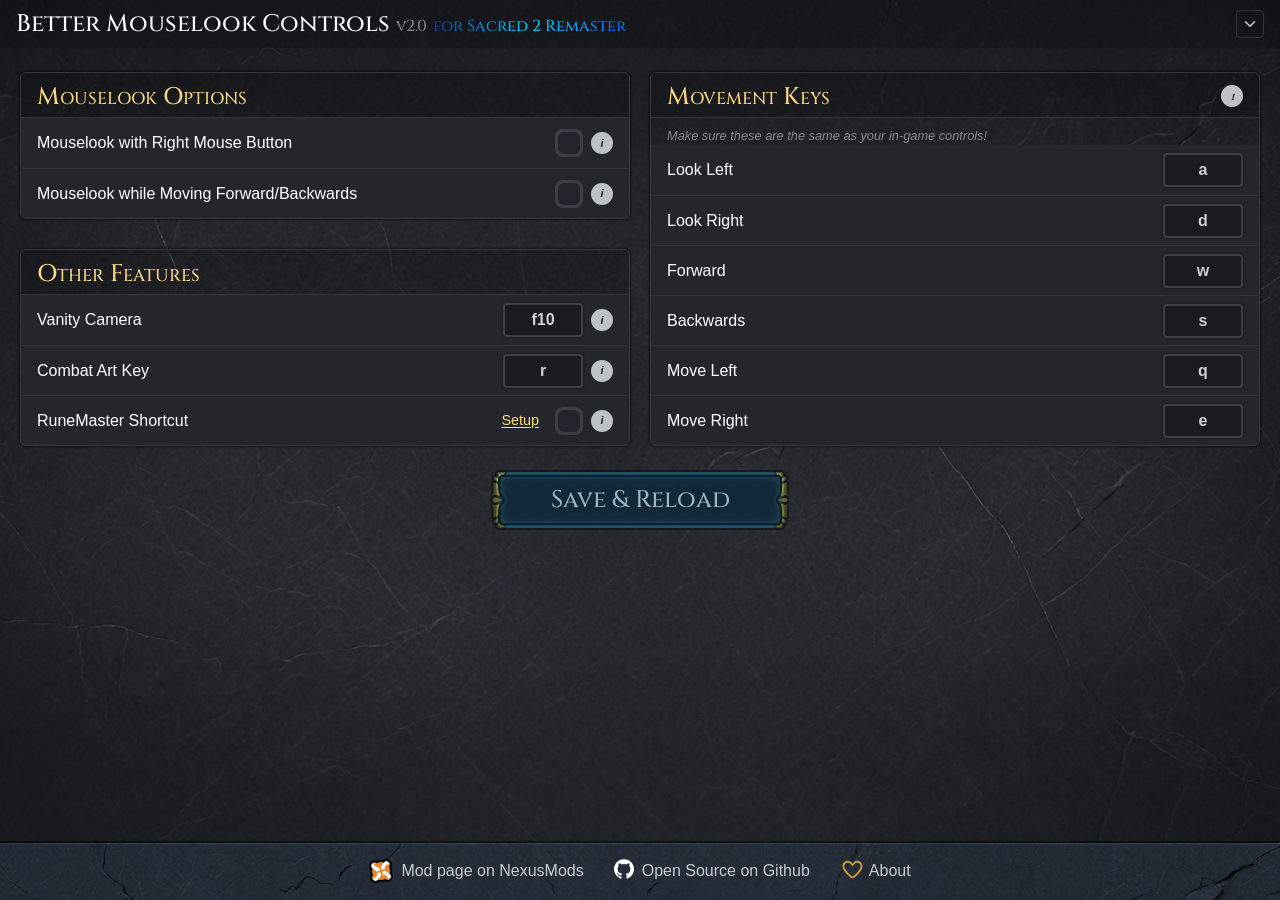
==== gui/index.html @ d61ae5ff "Generalize AboutModal into a reusable ko-Modal component - Rename ko-AboutModal CSS to ko-Modal and " ====
<!DOCTYPE html>
<html lang="en">

<head>
  <meta charset="UTF-8">
  <meta name="viewport" content="width=device-width, initial-scale=1.0">
  <title>Better Mouselook Controls Configurator</title>
  <link rel="stylesheet" href="style.build.css">
  <script src="checkbox.js" defer></script>
  <script src="app.js" defer></script>
</head>

<body>
  <header class="ko-TitleBar">
    <span class="ko-TitleBar-title"><span class="">Better Mouselook Controls</span> <span
        class="text-[16px] text-[#888]">v2.0</span> <span class="text-[16px] ko-TEnergyText">for Sacred 2
        Remaster</span></span>

    <button class="ko-TitleBar-close" onclick="ahk.gui.Hide()" type="button" aria-label="Hide">
      <svg width="18" height="18" viewBox="0 0 24 24" fill="none" stroke="currentColor" stroke-width="2"
        stroke-linecap="round" stroke-linejoin="round" aria-hidden="true">
        <polyline points="6 9 12 15 18 9" />
      </svg>
    </button>
  </header>

  <div class="ko-App">
    <div class="ko-Columns">
      <div class="ko-Column">
        <div class="ko-Panel mb-4">
          <h2 class="ko-Panel-title">Mouselook Options</h2>

          <div class="ko-Row">
            <label class="ko-Row-label" for="mlook-rmb">Mouselook with Right Mouse Button</label>
            <div class="ko-Row-controls">
              <t-energy-checkbox id="mlook-rmb"></t-energy-checkbox>
              <button class="ko-InfoIcon" data-info="mlook-rmb" type="button">i</button>
            </div>
          </div>

          <div class="ko-Row">
            <label class="ko-Row-label" for="mlook-hybrid">Mouselook while Moving Forward/Backwards</label>
            <div class="ko-Row-controls">
              <t-energy-checkbox id="mlook-hybrid"></t-energy-checkbox>
              <button class="ko-InfoIcon" data-info="mlook-hybrid" type="button">i</button>
            </div>
          </div>
        </div>

        <div class="ko-Panel mt-[30px]">
          <h2 class="ko-Panel-title">Other Features</h2>

          <div class="ko-Row">
            <label class="ko-Row-label" for="key-vanity-cam">Vanity Camera</label>
            <div class="ko-Row-controls">
              <input class="ko-KeyInput" type="text" id="key-vanity-cam" value="f10" maxlength="10">
              <button class="ko-InfoIcon" data-info="key-vanity-cam" type="button">i</button>
            </div>
          </div>

          <div class="ko-Row">
            <label class="ko-Row-label" for="key-combat-art">Combat Art Key</label>
            <div class="ko-Row-controls">
              <input class="ko-KeyInput" type="text" id="key-combat-art" value="r" maxlength="10">
              <button class="ko-InfoIcon" data-info="key-combat-art" type="button">i</button>
            </div>
          </div>

          <div class="ko-Row">
            <label class="ko-Row-label" for="rune-master">RuneMaster Shortcut</label>
            <div class="ko-Row-controls">
              <button class="ko-RowLink mr-2" id="btnRuneSetup" type="button">Setup</button>
              <t-energy-checkbox id="rune-master"></t-energy-checkbox>
              <button class="ko-InfoIcon" data-info="rune-master" type="button">i</button>
            </div>
          </div>
        </div>
      </div>

      <div class="ko-Column">
        <div class="ko-Panel">
          <h2 class="ko-Panel-title relative">Movement Keys<button class="ko-InfoIcon absolute right-[16px] top-[12px]"
              data-info="movement-controls" type="button">i</button></h2>

          <p class="ko-Panel-subtitle">Make sure these are the same as your in-game controls!</p>

          <div class="ko-Row">
            <label class="ko-Row-label" for="key-look-left">Look Left</label>
            <div class="ko-Row-controls">
              <input class="ko-KeyInput" type="text" id="key-look-left" value="a" maxlength="10">
            </div>
          </div>

          <div class="ko-Row">
            <label class="ko-Row-label" for="key-look-right">Look Right</label>
            <div class="ko-Row-controls">
              <input class="ko-KeyInput" type="text" id="key-look-right" value="d" maxlength="10">
            </div>
          </div>

          <div class="ko-Row">
            <label class="ko-Row-label" for="key-forward">Forward</label>
            <div class="ko-Row-controls">
              <input class="ko-KeyInput" type="text" id="key-forward" value="w" maxlength="10">
            </div>
          </div>

          <div class="ko-Row">
            <label class="ko-Row-label" for="key-backwards">Backwards</label>
            <div class="ko-Row-controls">
              <input class="ko-KeyInput" type="text" id="key-backwards" value="s" maxlength="10">
            </div>
          </div>

          <div class="ko-Row">
            <label class="ko-Row-label" for="key-move-left">Move Left</label>
            <div class="ko-Row-controls">
              <input class="ko-KeyInput" type="text" id="key-move-left" value="q" maxlength="10">
            </div>
          </div>

          <div class="ko-Row">
            <label class="ko-Row-label" for="key-move-right">Move Right</label>
            <div class="ko-Row-controls">
              <input class="ko-KeyInput" type="text" id="key-move-right" value="e" maxlength="10">
            </div>
          </div>
        </div>
      </div>
    </div>

    <div class="ko-Actions">
      <button class="ko-UpdateBtn w-[300px]" id="btnUpdate" type="button">
        <span class="ko-UpdateBtn-left"></span>
        <span class="ko-UpdateBtn-mid">Save &amp; Reload</span>
        <span class="ko-UpdateBtn-right"></span>
      </button>
    </div>
  </div>

  <footer class="ko-Footer leading-1">
    <span class="flex items-center">
      <span class="ko-NexusMods-icon mr-2"></span>
      <a class="" href="https://www.nexusmods.com/sacred2remaster/mods/36">Mod page on
        NexusMods</a>
    </span>

    <span class="flex items-center text-[#fff]">
      <svg width="1.25em" height="1.25em" viewBox="0 0 1536 1504" class="mr-2 mt-[-0.2em]">
        <path
          d="M768 0q209 0 385.5 103T1433 382.5T1536 768q0 251-146.5 451.5T1011 1497q-27 5-40-7t-13-30q0-3 .5-76.5t.5-134.5q0-97-52-142q57-6 102.5-18t94-39t81-66.5t53-105T1258 728q0-119-79-206q37-91-8-204q-28-9-81 11t-92 44l-38 24q-93-26-192-26t-192 26q-16-11-42.5-27T450 331.5T365 318q-45 113-8 204q-79 87-79 206q0 85 20.5 150T351 983t80.5 67t94 39t102.5 18q-39 36-49 103q-21 10-45 15t-57 5t-65.5-21.5T356 1146q-19-32-48.5-52t-49.5-24l-20-3q-21 0-29 4.5t-5 11.5t9 14t13 12l7 5q22 10 43.5 38t31.5 51l10 23q13 38 44 61.5t67 30t69.5 7t55.5-3.5l23-4q0 38 .5 88.5t.5 54.5q0 18-13 30t-40 7q-232-77-378.5-277.5T0 768q0-209 103-385.5T382.5 103T768 0zM291 1103q3-7-7-12q-10-3-13 2q-3 7 7 12q9 6 13-2zm31 34q7-5-2-16q-10-9-16-3q-7 5 2 16q10 10 16 3zm30 45q9-7 0-19q-8-13-17-6q-9 5 0 18t17 7zm42 42q8-8-4-19q-12-12-20-3q-9 8 4 19q12 12 20 3zm57 25q3-11-13-16q-15-4-19 7t13 15q15 6 19-6zm63 5q0-13-17-11q-16 0-16 11q0 13 17 11q16 0 16-11zm58-10q-2-11-18-9q-16 3-14 15t18 8t14-14z"
          fill="currentColor"></path>
      </svg>
      <a class="" href="https://github.com/fabd/sacred2-mouselook" class=""><span class="">Open Source on
          Github</span></a>
    </span>


    <span class="flex items-center text-[#fff]">
      <svg class="mr-1 mt-[-0.1em] w-[25px] h-auto text-[#c59e33]" xmlns="http://www.w3.org/2000/svg" width="1.25em"
        height="1.25em" viewBox="0 0 640 640">
        <path fill="currentColor"
          d="M442.9 144C415.6 144 389.9 157.1 373.9 179.2L339.5 226.8C335 233 327.8 236.7 320.1 236.7C312.4 236.7 305.2 233 300.7 226.8L266.3 179.2C250.3 157.1 224.6 144 197.3 144C150.3 144 112.2 182.1 112.2 229.1C112.2 279 144.2 327.5 180.3 371.4C221.4 421.4 271.7 465.4 306.2 491.7C309.4 494.1 314.1 495.9 320.2 495.9C326.3 495.9 331 494.1 334.2 491.7C368.7 465.4 419 421.3 460.1 371.4C496.3 327.5 528.2 279 528.2 229.1C528.2 182.1 490.1 144 443.1 144zM335 151.1C360 116.5 400.2 96 442.9 96C516.4 96 576 155.6 576 229.1C576 297.7 533.1 358 496.9 401.9C452.8 455.5 399.6 502 363.1 529.8C350.8 539.2 335.6 543.9 320 543.9C304.4 543.9 289.2 539.2 276.9 529.8C240.4 502 187.2 455.5 143.1 402C106.9 358.1 64 297.7 64 229.1C64 155.6 123.6 96 197.1 96C239.8 96 280 116.5 305 151.1L320 171.8L335 151.1z" />
      </svg>
      <button class="ko-Footer-link" id="btnAbout" type="button">
        About
      </button>
  </footer>

  <div class="ko-Popup" id="infoPopup">
    <button class="ko-Popup-close" id="popupClose" type="button">&#x2715;</button>
    <p class="ko-Popup-text" id="popupText"></p>
  </div>

  <div class="ko-Modal" id="aboutModal">
    <div class="ko-Modal-box">
      <div class="flex flex-col justify-center h-full">
        <button class="ko-Modal-close" id="btnAboutClose" type="button" aria-label="Close">
          <svg width="18" height="18" viewBox="0 0 24 24" fill="none" stroke="currentColor" stroke-width="2.5"
            stroke-linecap="round" stroke-linejoin="round" aria-hidden="true">
            <line x1="18" y1="6" x2="6" y2="18" />
            <line x1="6" y1="6" x2="18" y2="18" />
          </svg>
        </button>

        <h2 class="ko-Modal-title">Check out my other mods:</h2>
        <ul class="ko-Modal-list">
          <li><a class="ko-TEnergyText" href="https://www.nexusmods.com/skyrimspecialedition/mods/1429">Better Dialogue
              Controls</a> for Skyrim
            Special Edition</li>
          <li><a class="ko-TEnergyText" href="https://www.nexusmods.com/skyrimspecialedition/mods/1428">Better
              MessageBox Controls</a> for
            Skyrim Special Edition</li>
        </ul>

        <h2 class="ko-Modal-title">Other game companions:</h2>
        <ul class="ko-Modal-list">
          <li><a class="ko-TEnergyText" href="https://fabd.github.io/diablo2-runewizard/">Runewizard</a> for Diablo II
            Resurrected</li>
        </ul>
      </div>
    </div>
  </div>

  <div class="ko-Modal" id="setupModal">
    <div class="ko-Modal-box">
      <div class="flex flex-col justify-center h-full text-left">
        <button class="ko-Modal-close" id="btnSetupClose" type="button" aria-label="Close">
          <svg width="18" height="18" viewBox="0 0 24 24" fill="none" stroke="currentColor" stroke-width="2.5"
            stroke-linecap="round" stroke-linejoin="round" aria-hidden="true">
            <line x1="18" y1="6" x2="6" y2="18" />
            <line x1="6" y1="6" x2="18" y2="18" />
          </svg>
        </button>

        <h2 class="ko-Modal-title mb-4">Setup the RuneMaster Shortcut</h2>

        <div>
          This shortcut needs a little setup.
          Go to the RuneMaster NPC and interact with it.
          Point the mouse cursor at the center of the first rune slot:

          <img src="img/runemaster-setup.png" class="w-[432px] text-center border border-[#444] my-4 mx-auto
          " />

          Now press <strong>ALT + F10</strong>. When you hear a beep, the coordinates
          have been recorded and the shortcut is ready. Use <strong>Alt Left Click</strong> in your inventory to move
          runes to the Runemaster.

        </div>
      </div>
    </div>
  </div>

  <div class="ko-Modal" id="reloadModal">
    <div class="ko-Modal-box">
      <div class="flex flex-col justify-center h-full text-center">

        <h2 class="ko-Modal-title ko-Modal-title--green mb-4">Settings Saved</h2>
        <p class="mb-4">The script will reload to apply the changes, and then it will <b>minimize</b>.</p>
        <p class="mb-4">To change options later click the icon in the system tray.</p>

        <button id="btnReload" class="ko-UpdateBtn mx-auto" type="button" style="--scale: calc(40 / 104);">
          <span class="ko-UpdateBtn-left"></span>
          <span class="ko-UpdateBtn-mid">Reload</span>
          <span class="ko-UpdateBtn-right"></span>
        </button>


        <!-- <button class="ko-ReloadModal-btn" id="btnReload" type="button">Reload</button> -->
      </div>
    </div>
  </div>
</body>

</html>
---- gui/style.build.css ----
/*! tailwindcss v4.3.0 | MIT License | https://tailwindcss.com */
@layer properties;
@layer theme, base, components, utilities;
@layer theme {
  :root, :host {
    --font-sans: ui-sans-serif, system-ui, sans-serif, 'Apple Color Emoji', 'Segoe UI Emoji', 'Segoe UI Symbol',
    'Noto Color Emoji';
    --font-mono: ui-monospace, SFMono-Regular, Menlo, Monaco, Consolas, 'Liberation Mono', 'Courier New',
    monospace;
    --spacing: 0.25rem;
    --default-transition-duration: 150ms;
    --default-transition-timing-function: cubic-bezier(0.4, 0, 0.2, 1);
    --default-font-family: var(--font-sans);
    --default-mono-font-family: var(--font-mono);
  }
}
@layer base {
  *, ::after, ::before, ::backdrop, ::file-selector-button {
    box-sizing: border-box;
    margin: 0;
    padding: 0;
    border: 0 solid;
  }
  html, :host {
    line-height: 1.5;
    -webkit-text-size-adjust: 100%;
    tab-size: 4;
    font-family: var(--default-font-family, ui-sans-serif, system-ui, sans-serif, 'Apple Color Emoji', 'Segoe UI Emoji', 'Segoe UI Symbol', 'Noto Color Emoji');
    font-feature-settings: var(--default-font-feature-settings, normal);
    font-variation-settings: var(--default-font-variation-settings, normal);
    -webkit-tap-highlight-color: transparent;
  }
  hr {
    height: 0;
    color: inherit;
    border-top-width: 1px;
  }
  abbr:where([title]) {
    -webkit-text-decoration: underline dotted;
    text-decoration: underline dotted;
  }
  h1, h2, h3, h4, h5, h6 {
    font-size: inherit;
    font-weight: inherit;
  }
  a {
    color: inherit;
    -webkit-text-decoration: inherit;
    text-decoration: inherit;
  }
  b, strong {
    font-weight: bolder;
  }
  code, kbd, samp, pre {
    font-family: var(--default-mono-font-family, ui-monospace, SFMono-Regular, Menlo, Monaco, Consolas, 'Liberation Mono', 'Courier New', monospace);
    font-feature-settings: var(--default-mono-font-feature-settings, normal);
    font-variation-settings: var(--default-mono-font-variation-settings, normal);
    font-size: 1em;
  }
  small {
    font-size: 80%;
  }
  sub, sup {
    font-size: 75%;
    line-height: 0;
    position: relative;
    vertical-align: baseline;
  }
  sub {
    bottom: -0.25em;
  }
  sup {
    top: -0.5em;
  }
  table {
    text-indent: 0;
    border-color: inherit;
    border-collapse: collapse;
  }
  :-moz-focusring {
    outline: auto;
  }
  progress {
    vertical-align: baseline;
  }
  summary {
    display: list-item;
  }
  ol, ul, menu {
    list-style: none;
  }
  img, svg, video, canvas, audio, iframe, embed, object {
    display: block;
    vertical-align: middle;
  }
  img, video {
    max-width: 100%;
    height: auto;
  }
  button, input, select, optgroup, textarea, ::file-selector-button {
    font: inherit;
    font-feature-settings: inherit;
    font-variation-settings: inherit;
    letter-spacing: inherit;
    color: inherit;
    border-radius: 0;
    background-color: transparent;
    opacity: 1;
  }
  :where(select:is([multiple], [size])) optgroup {
    font-weight: bolder;
  }
  :where(select:is([multiple], [size])) optgroup option {
    padding-inline-start: 20px;
  }
  ::file-selector-button {
    margin-inline-end: 4px;
  }
  ::placeholder {
    opacity: 1;
  }
  @supports (not (-webkit-appearance: -apple-pay-button))  or (contain-intrinsic-size: 1px) {
    ::placeholder {
      color: currentcolor;
      @supports (color: color-mix(in lab, red, red)) {
        color: color-mix(in oklab, currentcolor 50%, transparent);
      }
    }
  }
  textarea {
    resize: vertical;
  }
  ::-webkit-search-decoration {
    -webkit-appearance: none;
  }
  ::-webkit-date-and-time-value {
    min-height: 1lh;
    text-align: inherit;
  }
  ::-webkit-datetime-edit {
    display: inline-flex;
  }
  ::-webkit-datetime-edit-fields-wrapper {
    padding: 0;
  }
  ::-webkit-datetime-edit, ::-webkit-datetime-edit-year-field, ::-webkit-datetime-edit-month-field, ::-webkit-datetime-edit-day-field, ::-webkit-datetime-edit-hour-field, ::-webkit-datetime-edit-minute-field, ::-webkit-datetime-edit-second-field, ::-webkit-datetime-edit-millisecond-field, ::-webkit-datetime-edit-meridiem-field {
    padding-block: 0;
  }
  ::-webkit-calendar-picker-indicator {
    line-height: 1;
  }
  :-moz-ui-invalid {
    box-shadow: none;
  }
  button, input:where([type='button'], [type='reset'], [type='submit']), ::file-selector-button {
    appearance: button;
  }
  ::-webkit-inner-spin-button, ::-webkit-outer-spin-button {
    height: auto;
  }
  [hidden]:where(:not([hidden='until-found'])) {
    display: none !important;
  }
}
@layer utilities {
  .visible {
    visibility: visible;
  }
  .absolute {
    position: absolute;
  }
  .relative {
    position: relative;
  }
  .static {
    position: static;
  }
  .top-\[12px\] {
    top: 12px;
  }
  .right-\[16px\] {
    right: 16px;
  }
  .container {
    width: 100%;
    @media (width >= 40rem) {
      max-width: 40rem;
    }
    @media (width >= 48rem) {
      max-width: 48rem;
    }
    @media (width >= 64rem) {
      max-width: 64rem;
    }
    @media (width >= 80rem) {
      max-width: 80rem;
    }
    @media (width >= 96rem) {
      max-width: 96rem;
    }
  }
  .mx-auto {
    margin-inline: auto;
  }
  .my-4 {
    margin-block: calc(var(--spacing) * 4);
  }
  .mt-\[-0\.1em\] {
    margin-top: -0.1em;
  }
  .mt-\[-0\.2em\] {
    margin-top: -0.2em;
  }
  .mt-\[30px\] {
    margin-top: 30px;
  }
  .mr-1 {
    margin-right: calc(var(--spacing) * 1);
  }
  .mr-2 {
    margin-right: calc(var(--spacing) * 2);
  }
  .mb-4 {
    margin-bottom: calc(var(--spacing) * 4);
  }
  .block {
    display: block;
  }
  .flex {
    display: flex;
  }
  .hidden {
    display: none;
  }
  .inline {
    display: inline;
  }
  .table {
    display: table;
  }
  .h-auto {
    height: auto;
  }
  .h-full {
    height: 100%;
  }
  .w-\[25px\] {
    width: 25px;
  }
  .w-\[200px\] {
    width: 200px;
  }
  .w-\[300px\] {
    width: 300px;
  }
  .w-\[432px\] {
    width: 432px;
  }
  .flex-shrink {
    flex-shrink: 1;
  }
  .flex-grow {
    flex-grow: 1;
  }
  .border-collapse {
    border-collapse: collapse;
  }
  .transform {
    transform: var(--tw-rotate-x,) var(--tw-rotate-y,) var(--tw-rotate-z,) var(--tw-skew-x,) var(--tw-skew-y,);
  }
  .resize {
    resize: both;
  }
  .flex-col {
    flex-direction: column;
  }
  .items-center {
    align-items: center;
  }
  .justify-center {
    justify-content: center;
  }
  .border {
    border-style: var(--tw-border-style);
    border-width: 1px;
  }
  .border-\[\#444\] {
    border-color: #444;
  }
  .text-center {
    text-align: center;
  }
  .text-left {
    text-align: left;
  }
  .text-\[16px\] {
    font-size: 16px;
  }
  .leading-1 {
    --tw-leading: calc(var(--spacing) * 1);
    line-height: calc(var(--spacing) * 1);
  }
  .text-\[\#888\] {
    color: #888;
  }
  .text-\[\#c59e33\] {
    color: #c59e33;
  }
  .text-\[\#fff\] {
    color: #fff;
  }
  .underline {
    text-decoration-line: underline;
  }
  .outline {
    outline-style: var(--tw-outline-style);
    outline-width: 1px;
  }
  .filter {
    filter: var(--tw-blur,) var(--tw-brightness,) var(--tw-contrast,) var(--tw-grayscale,) var(--tw-hue-rotate,) var(--tw-invert,) var(--tw-saturate,) var(--tw-sepia,) var(--tw-drop-shadow,);
  }
  .transition {
    transition-property: color, background-color, border-color, outline-color, text-decoration-color, fill, stroke, --tw-gradient-from, --tw-gradient-via, --tw-gradient-to, opacity, box-shadow, transform, translate, scale, rotate, filter, -webkit-backdrop-filter, backdrop-filter, display, content-visibility, overlay, pointer-events;
    transition-timing-function: var(--tw-ease, var(--default-transition-timing-function));
    transition-duration: var(--tw-duration, var(--default-transition-duration));
  }
}
@font-face {
  font-family: "Cinzel";
  font-style: normal;
  font-weight: 500;
  font-display: swap;
  src: url(font/Cinzel-Medium.ttf) format("truetype");
}
:root {
  --color-text-gold: #ffda83;
}
body {
  font-family: sans-serif;
  font-weight: 400;
  font-style: normal;
  font-size: 16px;
  color: #222;
  min-height: 100vh;
  background: #d3af7d url(img/app-bg.jpg) no-repeat center center / cover;
}
.ko-TitleBar {
  display: flex;
  align-items: center;
  user-select: none;
  height: 48px;
  background: #0003;
  padding: 0 1rem;
  -webkit-app-region: drag;
}
.ko-TitleBar-title {
  flex: 1;
  font-family: Cinzel, serif;
  font-weight: 500;
  font-size: 150%;
  line-height: 1;
  color: #fff;
}
.ko-TEnergyText {
  background: linear-gradient( 90deg, var(--te-color-flow-2), var(--te-color-flow-3), var(--te-color-flow-4), var(--te-color-flow-3), var(--te-color-flow-2) );
  background-size: 200% 100%;
  background-clip: text;
  -webkit-background-clip: text;
  -webkit-text-fill-color: transparent;
  color: transparent;
  animation: te-text-flow 4s linear infinite;
}
@keyframes te-text-flow {
  from {
    background-position: 0% 0;
  }
  to {
    background-position: -200% 0;
  }
}
.ko-TitleBar-close {
  display: flex;
  align-items: center;
  justify-content: center;
  width: 28px;
  height: 28px;
  border-radius: 4px;
  cursor: pointer;
  background: none;
  border: 1px solid #8884;
  color: #ccc;
  transition: background 0.15s, color 0.15s;
}
.ko-TitleBar-close:hover {
  background: #4444;
  color: #fff;
}
.ko-App {
  padding: 24px 20px 32px;
}
.ko-Footer {
  position: fixed;
  bottom: 0;
  width: 100%;
  height: 60px;
  background: #444 url(img/footer-bg.png) no-repeat 0 0 / cover;
  background-color: #2224;
  display: flex;
  align-items: center;
  justify-content: center;
  gap: 30px;
  border-top: 1px solid #0002;
  a {
    color: #c5cdcf;
  }
  a:hover {
    color: #fff;
    text-decoration-line: underline;
  }
}
.ko-NexusMods-icon {
  width: 24px;
  height: 24px;
  background: url(img/nexusmods-icon.png) 50% 50% / contain no-repeat;
}
.ko-Footer-link {
  background: none;
  border: none;
  padding: 0;
  font-size: inherit;
  color: #c5cdcf;
  cursor: pointer;
}
.ko-Footer-link:hover {
  color: #fff;
  text-decoration-line: underline;
}
.ko-Columns {
  display: flex;
  align-items: flex-start;
  gap: 20px;
}
.ko-Column {
  flex: 1;
  min-width: 0;
}
.ko-Actions {
  display: flex;
  justify-content: center;
  margin-top: 24px;
}
.ko-App-title {
  font-size: 17px;
  font-weight: 700;
  color: #111;
  padding-bottom: 4px;
  border-bottom: 2px solid #ccc;
}
.ko-Panel {
  border: 1px solid #35383d;
  border-radius: 6px;
  overflow: hidden;
  box-shadow: 0 0 2px 1px #0008;
}
.ko-Panel-title {
  font-family: "Cinzel", serif;
  font-variant: small-caps;
  font-weight: 500;
  font-size: 150%;
  line-height: 1;
  color: var(--color-text-gold);
  padding: 12px 16px 8px;
  border-bottom: 1px solid #33363b;
  background-color: #0003;
}
.ko-Panel-subtitle {
  font-size: 80%;
  color: #888;
  font-style: italic;
  padding: 8px 16px 0;
}
.ko-Row {
  display: flex;
  align-items: center;
  justify-content: space-between;
  padding: 0 16px;
  min-height: 50px;
  border-top: 1px solid #2f3237;
  background: #23262b;
}
.ko-Row:first-of-type {
  border-top: none;
}
.ko-Row-label {
  font-size: 100%;
  color: #fff;
  cursor: default;
  flex: 1;
  padding-right: 12px;
}
.ko-Row-controls {
  display: flex;
  align-items: center;
  gap: 8px;
  flex-shrink: 0;
}
.ko-Checkbox {
  display: inline-flex;
  align-items: center;
  cursor: pointer;
}
.ko-Checkbox input[type="checkbox"] {
  position: absolute;
  opacity: 0;
  width: 0;
  height: 0;
}
.ko-Checkbox-box {
  display: block;
  width: 22px;
  height: 22px;
  border: 2px solid #bbb;
  border-radius: 4px;
  background: #fff;
  transition: border-color 0.15s, background 0.15s;
  position: relative;
}
.ko-Checkbox input:checked + .ko-Checkbox-box {
  background: #3a7bd5;
  border-color: #3a7bd5;
}
.ko-Checkbox input:checked + .ko-Checkbox-box::after {
  content: "";
  position: absolute;
  left: 5px;
  top: 2px;
  width: 7px;
  height: 12px;
  border: 2px solid #fff;
  border-top: none;
  border-left: none;
  transform: rotate(45deg);
}
.ko-Checkbox:hover .ko-Checkbox-box {
  border-color: #3a7bd5;
}
.ko-KeyInput {
  width: 80px;
  height: 34px;
  text-align: left;
  border: 2px solid #3c3f44;
  border-radius: 4px;
  padding: 0 6px;
  font-size: 16px;
  font-weight: 600;
  text-align: center;
  color: #cdd1dc;
  background: #181c1f;
  outline: none;
  transition: border-color 0.15s;
  box-shadow: 0 0 2px 1px #0004;
}
.ko-KeyInput:focus {
  border-color: #3a7bd5;
}
.ko-RowLink {
  background: none;
  border: none;
  padding: 0;
  font-size: 90%;
  color: var(--color-text-gold);
  text-decoration: underline;
  text-underline-offset: 2px;
  cursor: pointer;
}
.ko-RowLink:hover {
  color: #fff;
}
.ko-InfoIcon {
  width: 22px;
  height: 22px;
  border-radius: 50%;
  background: #bdc2c5;
  color: #1b1f20;
  font-size: 11px;
  font-style: italic;
  font-weight: 700;
  cursor: pointer;
  display: flex;
  align-items: center;
  justify-content: center;
  flex-shrink: 0;
  transition: background 0.15s, border-color 0.15s;
}
.ko-InfoIcon:hover {
  background: #dde2e5;
}
.ko-UpdateBtn {
  --scale: calc(60 / 104);
  display: inline-flex;
  align-items: stretch;
  height: calc(104px * var(--scale));
  padding: 0;
  border: none;
  background: none;
  cursor: pointer;
}
.ko-UpdateBtn-left, .ko-UpdateBtn-mid, .ko-UpdateBtn-right {
  background-image: url(img/button-sprite.png);
  background-repeat: no-repeat;
  background-size: calc(39px * var(--scale)) auto;
}
.ko-UpdateBtn-left, .ko-UpdateBtn-right {
  flex: none;
  width: calc(39px * var(--scale));
}
.ko-UpdateBtn-left {
  background-position: 0 calc(-384px * var(--scale));
}
.ko-UpdateBtn-mid {
  background-position: 0 calc(-512px * var(--scale));
}
.ko-UpdateBtn-right {
  background-position: 0 calc(-640px * var(--scale));
}
.ko-UpdateBtn-mid {
  flex: 1;
  display: flex;
  align-items: center;
  justify-content: center;
  background-repeat: repeat-x;
  color: #9bb8bc;
  font-family: Cinzel, serif;
  font-weight: 500;
  font-size: 150%;
}
.ko-UpdateBtn:hover .ko-UpdateBtn-left, .ko-UpdateBtn:hover .ko-UpdateBtn-mid, .ko-UpdateBtn:hover .ko-UpdateBtn-right {
  filter: brightness(1.15);
  color: #fff;
}
.ko-UpdateBtn:active {
  transform: scale(0.95);
}
.ko-Popup {
  position: fixed;
  z-index: 100;
  opacity: 0;
  visibility: hidden;
  pointer-events: none;
  background: #fff;
  border: 1px solid #d4d4d4;
  border-radius: 6px;
  box-shadow: 0 0 4px 4px #0004;
  padding: 14px 16px;
  max-width: 280px;
  font-size: 13px;
  line-height: 1.5;
  color: #444;
}
.ko-Popup.is-active {
  opacity: 1;
  visibility: visible;
  transition: opacity 0.1s ease-in;
}
.ko-Popup-close {
  display: none;
  position: absolute;
  top: 8px;
  right: 8px;
  background: none;
  border: none;
  font-size: 13px;
  color: #999;
  cursor: pointer;
  line-height: 1;
  padding: 2px 4px;
}
.ko-Popup-close:hover {
  color: #333;
}
.ko-Modal {
  display: none;
  position: fixed;
  inset: 0;
  z-index: 300;
  background: #0009;
  align-items: center;
  justify-content: center;
}
.ko-Modal.is-active {
  display: flex;
  animation: ko-Modal-in 0.1s ease-in;
}
@keyframes ko-Modal-in {
  from {
    opacity: 0;
  }
  to {
    opacity: 1;
  }
}
.ko-Modal-box {
  position: relative;
  width: 66%;
  height: 66%;
  background: #d3af7d url(img/app-bg.jpg) no-repeat center center / cover;
  border: 1px solid #855c22;
  border-radius: 8px;
  box-shadow: 0 8px 32px rgba(0, 0, 0, 0.5);
  padding: 32px 40px;
  overflow: auto;
  text-align: center;
  color: #ccc;
}
.ko-Modal-close {
  position: absolute;
  top: 12px;
  right: 12px;
  display: flex;
  align-items: center;
  justify-content: center;
  width: 30px;
  height: 30px;
  border-radius: 4px;
  border: none;
  background: #684d2a8a;
  color: #ffda83;
  cursor: pointer;
  transition: background 0.15s;
}
.ko-Modal-close:hover {
  background: #684d2aff;
}
.ko-Modal-title {
  font-family: "Cinzel", serif;
  font-variant: small-caps;
  font-weight: 500;
  font-size: 150%;
  line-height: 1;
  color: var(--color-text-gold);
  margin-top: 24px;
}
.ko-Modal-title--green {
  color: #4f4;
}
.ko-Modal-title:first-of-type {
  margin-top: 0;
}
.ko-Modal-list {
  margin: 12px 0 0;
  padding: 0;
  list-style: none;
}
.ko-Modal-list li {
  margin-bottom: 8px;
}
.ko-Modal-list a {
  color: #fff;
  text-decoration: underline;
  text-underline-offset: 2px;
}
.ko-Modal-list a:hover {
  color: var(--color-text-gold);
}
.ko-ReloadModal-btn {
  padding: 12px 48px;
  background: #3a7bd5;
  color: #fff;
  border: none;
  border-radius: 6px;
  font-size: 15px;
  font-weight: 700;
  letter-spacing: 0.06em;
  cursor: pointer;
  transition: background 0.15s;
}
.ko-ReloadModal-btn:hover {
  background: #2f66b8;
}
.ko-ReloadModal-btn:active {
  background: #265499;
}
:root {
  --te-color-dark: #001a3d;
  --te-color-flow-1: #001a3d;
  --te-color-flow-2: #003fa3;
  --te-color-flow-3: #00d2ff;
  --te-color-flow-4: #0066ff;
  --te-glow: rgba(0, 210, 255, 0.65);
  --te-glow-intensity: 8px;
  --te-color-checkmark: #fff;
}
.t-energy-disabled {
  opacity: 0.4;
  cursor: not-allowed !important;
}
.t-energy-input {
  position: absolute;
  opacity: 0;
  cursor: pointer;
  height: 0;
  width: 0;
}
.t-energy-checkbox {
  --size: 28px;
  position: relative;
  width: var(--size);
  height: var(--size);
  min-width: var(--size);
  border-radius: 8px;
  overflow: hidden;
  display: flex;
  align-items: center;
  justify-content: center;
  background: #3c3f44;
  transition: background 0.3s ease;
}
.t-energy-checkbox::before {
  content: "";
  position: absolute;
  width: 220%;
  height: 220%;
  background: conic-gradient( from 0deg, var(--te-color-flow-1) 0%, var(--te-color-flow-2) 25%, var(--te-color-flow-3) 50%, var(--te-color-flow-4) 75%, var(--te-color-flow-1) 100% );
  animation: rotate-conduit 3s linear infinite;
  transition: opacity 0.4s cubic-bezier(0.4, 0, 0.2, 1);
  opacity: 0;
}
.t-energy-input:checked + .t-energy-checkbox::before {
  opacity: 1;
}
.t-energy-inner {
  position: absolute;
  inset: 3px;
  background: #22252c;
  border-radius: 6px;
  z-index: 2;
  display: flex;
  align-items: center;
  justify-content: center;
  transition: all 0.3s ease;
}
.t-energy-checkmark {
  width: 16px;
  height: 16px;
  stroke: var(--te-color-checkmark);
  stroke-width: 3.5;
  stroke-linecap: round;
  stroke-linejoin: round;
  fill: none;
  z-index: 3;
  display: none;
}
.t-energy-input:checked + .t-energy-checkbox .t-energy-checkmark {
  display: block;
}
@keyframes rotate-conduit {
  100% {
    transform: rotate(360deg);
  }
}
@property --tw-rotate-x {
  syntax: "*";
  inherits: false;
}
@property --tw-rotate-y {
  syntax: "*";
  inherits: false;
}
@property --tw-rotate-z {
  syntax: "*";
  inherits: false;
}
@property --tw-skew-x {
  syntax: "*";
  inherits: false;
}
@property --tw-skew-y {
  syntax: "*";
  inherits: false;
}
@property --tw-border-style {
  syntax: "*";
  inherits: false;
  initial-value: solid;
}
@property --tw-leading {
  syntax: "*";
  inherits: false;
}
@property --tw-outline-style {
  syntax: "*";
  inherits: false;
  initial-value: solid;
}
@property --tw-blur {
  syntax: "*";
  inherits: false;
}
@property --tw-brightness {
  syntax: "*";
  inherits: false;
}
@property --tw-contrast {
  syntax: "*";
  inherits: false;
}
@property --tw-grayscale {
  syntax: "*";
  inherits: false;
}
@property --tw-hue-rotate {
  syntax: "*";
  inherits: false;
}
@property --tw-invert {
  syntax: "*";
  inherits: false;
}
@property --tw-opacity {
  syntax: "*";
  inherits: false;
}
@property --tw-saturate {
  syntax: "*";
  inherits: false;
}
@property --tw-sepia {
  syntax: "*";
  inherits: false;
}
@property --tw-drop-shadow {
  syntax: "*";
  inherits: false;
}
@property --tw-drop-shadow-color {
  syntax: "*";
  inherits: false;
}
@property --tw-drop-shadow-alpha {
  syntax: "<percentage>";
  inherits: false;
  initial-value: 100%;
}
@property --tw-drop-shadow-size {
  syntax: "*";
  inherits: false;
}
@layer properties {
  @supports ((-webkit-hyphens: none) and (not (margin-trim: inline))) or ((-moz-orient: inline) and (not (color:rgb(from red r g b)))) {
    *, ::before, ::after, ::backdrop {
      --tw-rotate-x: initial;
      --tw-rotate-y: initial;
      --tw-rotate-z: initial;
      --tw-skew-x: initial;
      --tw-skew-y: initial;
      --tw-border-style: solid;
      --tw-leading: initial;
      --tw-outline-style: solid;
      --tw-blur: initial;
      --tw-brightness: initial;
      --tw-contrast: initial;
      --tw-grayscale: initial;
      --tw-hue-rotate: initial;
      --tw-invert: initial;
      --tw-opacity: initial;
      --tw-saturate: initial;
      --tw-sepia: initial;
      --tw-drop-shadow: initial;
      --tw-drop-shadow-color: initial;
      --tw-drop-shadow-alpha: 100%;
      --tw-drop-shadow-size: initial;
    }
  }
}
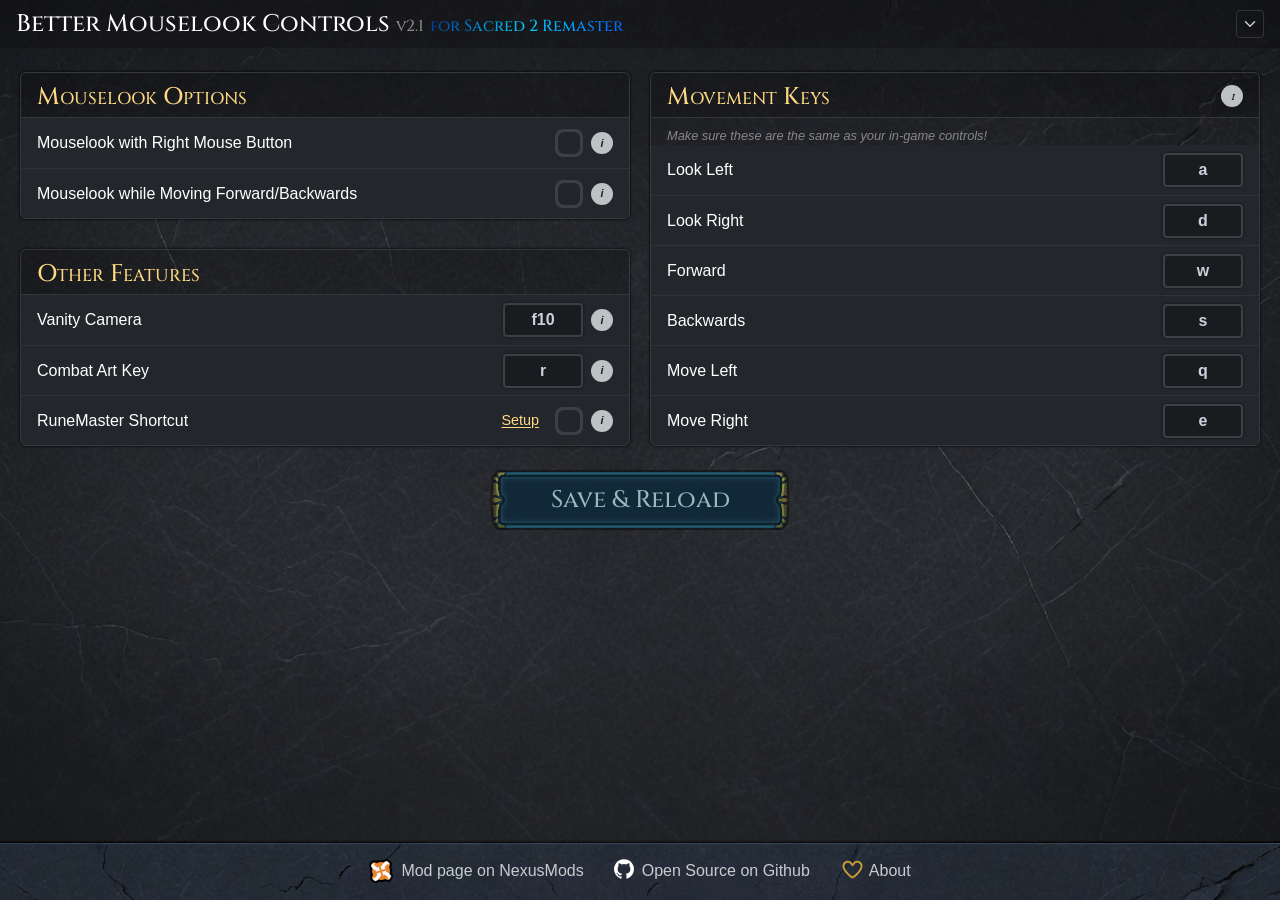
==== commit 3edbb07b: "Update version 2.0.0 => 2.1.0" ====
--- a/gui/index.html
+++ b/gui/index.html
@@ -13,7 +13,7 @@
 <body>
   <header class="ko-TitleBar">
     <span class="ko-TitleBar-title"><span class="">Better Mouselook Controls</span> <span
-        class="text-[16px] text-[#888]">v2.0</span> <span class="text-[16px] ko-TEnergyText">for Sacred 2
+        class="text-[16px] text-[#888]">v2.1</span> <span class="text-[16px] ko-TEnergyText">for Sacred 2
         Remaster</span></span>
 
     <button class="ko-TitleBar-close" onclick="ahk.gui.Hide()" type="button" aria-label="Hide">
@@ -236,9 +236,17 @@
     <div class="ko-Modal-box">
       <div class="flex flex-col justify-center h-full text-center">
 
-        <h2 class="ko-Modal-title ko-Modal-title--green mb-4">Settings Saved</h2>
+        <h2 class="ko-Modal-title ko-Modal-title--green mb-4 flex items-center justify-center gap-2">
+          <svg width="1em" height="1em" viewBox="0 0 24 24" fill="none" stroke="#3fbf5f" stroke-width="3"
+            stroke-linecap="round" stroke-linejoin="round" aria-hidden="true">
+            <polyline points="20 6 9 17 4 12" />
+          </svg>
+          Settings Saved
+        </h2>
         <p class="mb-4">The script will reload to apply the changes, and then it will <b>minimize</b>.</p>
-        <p class="mb-4">To change options later click the icon in the system tray.</p>
+        <p class="mb-4">To change options later click the icon
+          <img src="img/trayicon.png" class="inline-block w-[1.2em] h-[1.2em] align-[-0.25em] mx-1" alt="tray icon">
+          in the system tray.</p>
 
         <button id="btnReload" class="ko-UpdateBtn mx-auto" type="button" style="--scale: calc(40 / 104);">
           <span class="ko-UpdateBtn-left"></span>
--- a/gui/style.build.css
+++ b/gui/style.build.css
@@ -199,6 +199,9 @@
       max-width: 96rem;
     }
   }
+  .mx-1 {
+    margin-inline: calc(var(--spacing) * 1);
+  }
   .mx-auto {
     margin-inline: auto;
   }
@@ -235,15 +238,24 @@
   .inline {
     display: inline;
   }
+  .inline-block {
+    display: inline-block;
+  }
   .table {
     display: table;
   }
+  .h-\[1\.2em\] {
+    height: 1.2em;
+  }
   .h-auto {
     height: auto;
   }
   .h-full {
     height: 100%;
   }
+  .w-\[1\.2em\] {
+    width: 1.2em;
+  }
   .w-\[25px\] {
     width: 25px;
   }
@@ -279,6 +291,9 @@
   }
   .justify-center {
     justify-content: center;
+  }
+  .gap-2 {
+    gap: calc(var(--spacing) * 2);
   }
   .border {
     border-style: var(--tw-border-style);
@@ -292,6 +307,9 @@
   }
   .text-left {
     text-align: left;
+  }
+  .align-\[-0\.25em\] {
+    vertical-align: -0.25em;
   }
   .text-\[16px\] {
     font-size: 16px;
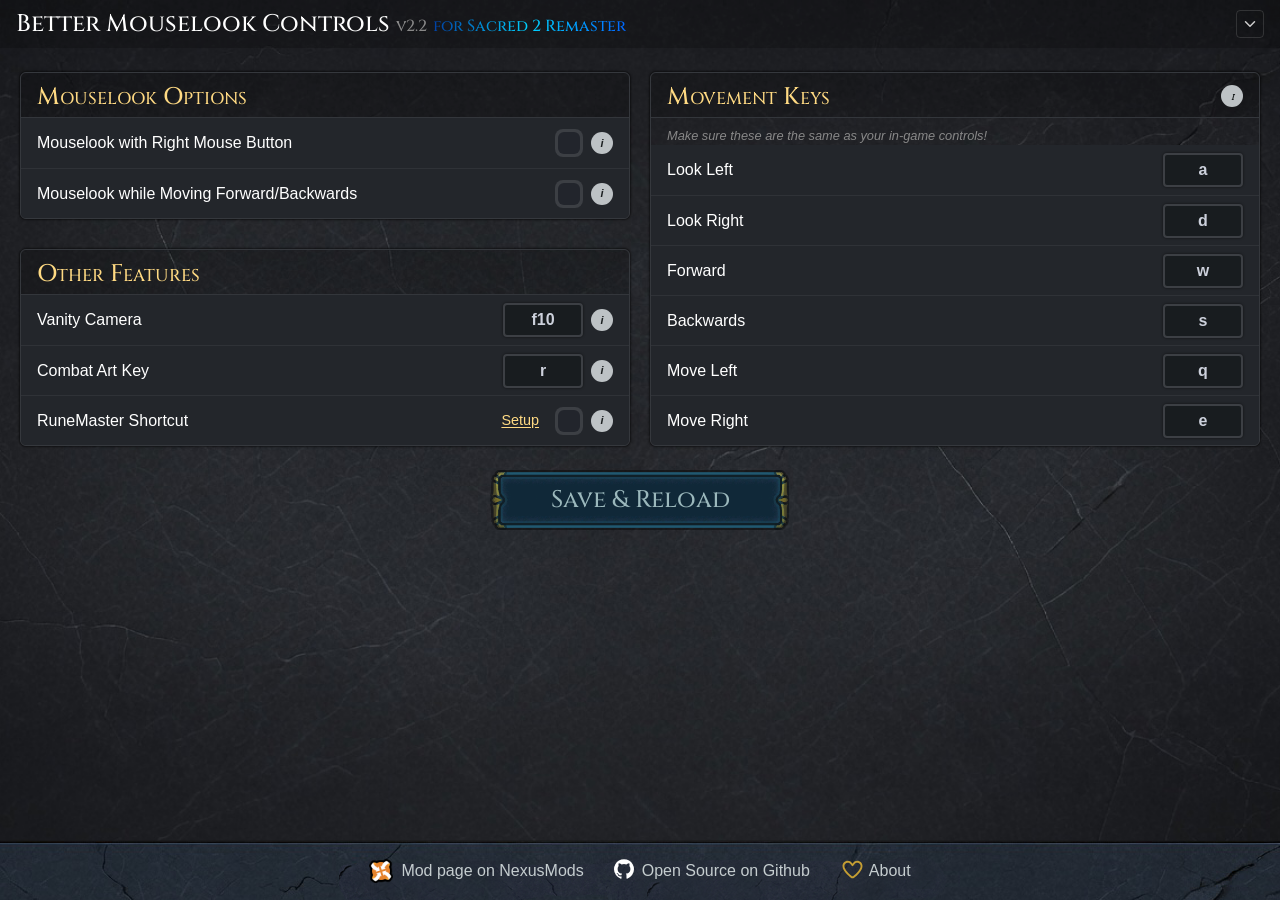
==== commit 9122306e: "Update version 2.1.0 => 2.2.0" ====
--- a/gui/index.html
+++ b/gui/index.html
@@ -13,7 +13,7 @@
 <body>
   <header class="ko-TitleBar">
     <span class="ko-TitleBar-title"><span class="">Better Mouselook Controls</span> <span
-        class="text-[16px] text-[#888]">v2.1</span> <span class="text-[16px] ko-TEnergyText">for Sacred 2
+        class="text-[16px] text-[#888]">v2.2</span> <span class="text-[16px] ko-TEnergyText">for Sacred 2
         Remaster</span></span>
 
     <button class="ko-TitleBar-close" onclick="ahk.gui.Hide()" type="button" aria-label="Hide">
@@ -69,7 +69,7 @@
           <div class="ko-Row">
             <label class="ko-Row-label" for="rune-master">RuneMaster Shortcut</label>
             <div class="ko-Row-controls">
-              <button class="ko-RowLink mr-2" id="btnRuneSetup" type="button">Setup</button>
+              <button class="ko-LinkBtn mr-2" id="btnRuneSetup" type="button">Setup</button>
               <t-energy-checkbox id="rune-master"></t-energy-checkbox>
               <button class="ko-InfoIcon" data-info="rune-master" type="button">i</button>
             </div>
@@ -259,6 +259,35 @@
       </div>
     </div>
   </div>
+
+  <div class="ko-Modal" id="welcomeModal">
+    <div class="ko-Modal-box">
+      <div class="flex flex-col justify-center h-full text-center">
+        <button class="ko-Modal-close" id="btnWelcomeClose" type="button" aria-label="Close">
+          <svg width="18" height="18" viewBox="0 0 24 24" fill="none" stroke="currentColor" stroke-width="2.5"
+            stroke-linecap="round" stroke-linejoin="round" aria-hidden="true">
+            <line x1="18" y1="6" x2="6" y2="18" />
+            <line x1="6" y1="6" x2="18" y2="18" />
+          </svg>
+        </button>
+
+        <h2 class="ko-Modal-title mb-4">Welcome!</h2>
+        <p class="mb-2">Would you like to <b>create a shortcut</b> on your desktop?</p>
+        <p>To do this later => right click the icon in the tray.</p>
+
+        <img src="img/desktop-shortcut.png" class="w-[300px] h-[150px] object-cover border border-[#444] my-4 mx-auto" />
+
+        <div class="flex items-center justify-center gap-[2rem] mt-2">
+          <button id="btnCreateShortcut" class="ko-UpdateBtn" type="button" style="--scale: calc(40 / 104);">
+            <span class="ko-UpdateBtn-left"></span>
+            <span class="ko-UpdateBtn-mid">&nbsp;Create shortcut&nbsp;</span>
+            <span class="ko-UpdateBtn-right"></span>
+          </button>
+          <button id="btnSkipShortcut" class="ko-LinkBtn" type="button">Skip</button>
+        </div>
+      </div>
+    </div>
+  </div>
 </body>
 
 </html>
--- a/gui/style.build.css
+++ b/gui/style.build.css
@@ -208,6 +208,9 @@
   .my-4 {
     margin-block: calc(var(--spacing) * 4);
   }
+  .mt-2 {
+    margin-top: calc(var(--spacing) * 2);
+  }
   .mt-\[-0\.1em\] {
     margin-top: -0.1em;
   }
@@ -223,6 +226,9 @@
   .mr-2 {
     margin-right: calc(var(--spacing) * 2);
   }
+  .mb-2 {
+    margin-bottom: calc(var(--spacing) * 2);
+  }
   .mb-4 {
     margin-bottom: calc(var(--spacing) * 4);
   }
@@ -241,12 +247,12 @@
   .inline-block {
     display: inline-block;
   }
-  .table {
-    display: table;
-  }
   .h-\[1\.2em\] {
     height: 1.2em;
   }
+  .h-\[150px\] {
+    height: 150px;
+  }
   .h-auto {
     height: auto;
   }
@@ -259,30 +265,15 @@
   .w-\[25px\] {
     width: 25px;
   }
-  .w-\[200px\] {
-    width: 200px;
-  }
   .w-\[300px\] {
     width: 300px;
   }
   .w-\[432px\] {
     width: 432px;
   }
-  .flex-shrink {
-    flex-shrink: 1;
-  }
   .flex-grow {
     flex-grow: 1;
   }
-  .border-collapse {
-    border-collapse: collapse;
-  }
-  .transform {
-    transform: var(--tw-rotate-x,) var(--tw-rotate-y,) var(--tw-rotate-z,) var(--tw-skew-x,) var(--tw-skew-y,);
-  }
-  .resize {
-    resize: both;
-  }
   .flex-col {
     flex-direction: column;
   }
@@ -294,6 +285,9 @@
   }
   .gap-2 {
     gap: calc(var(--spacing) * 2);
+  }
+  .gap-\[2rem\] {
+    gap: 2rem;
   }
   .border {
     border-style: var(--tw-border-style);
@@ -302,6 +296,9 @@
   .border-\[\#444\] {
     border-color: #444;
   }
+  .object-cover {
+    object-fit: cover;
+  }
   .text-center {
     text-align: center;
   }
@@ -327,20 +324,8 @@
   .text-\[\#fff\] {
     color: #fff;
   }
-  .underline {
-    text-decoration-line: underline;
-  }
-  .outline {
-    outline-style: var(--tw-outline-style);
-    outline-width: 1px;
-  }
   .filter {
     filter: var(--tw-blur,) var(--tw-brightness,) var(--tw-contrast,) var(--tw-grayscale,) var(--tw-hue-rotate,) var(--tw-invert,) var(--tw-saturate,) var(--tw-sepia,) var(--tw-drop-shadow,);
-  }
-  .transition {
-    transition-property: color, background-color, border-color, outline-color, text-decoration-color, fill, stroke, --tw-gradient-from, --tw-gradient-via, --tw-gradient-to, opacity, box-shadow, transform, translate, scale, rotate, filter, -webkit-backdrop-filter, backdrop-filter, display, content-visibility, overlay, pointer-events;
-    transition-timing-function: var(--tw-ease, var(--default-transition-timing-function));
-    transition-duration: var(--tw-duration, var(--default-transition-duration));
   }
 }
 @font-face {
@@ -581,7 +566,7 @@
 .ko-KeyInput:focus {
   border-color: #3a7bd5;
 }
-.ko-RowLink {
+.ko-LinkBtn {
   background: none;
   border: none;
   padding: 0;
@@ -591,7 +576,7 @@
   text-underline-offset: 2px;
   cursor: pointer;
 }
-.ko-RowLink:hover {
+.ko-LinkBtn:hover {
   color: #fff;
 }
 .ko-InfoIcon {
@@ -876,26 +861,6 @@
     transform: rotate(360deg);
   }
 }
-@property --tw-rotate-x {
-  syntax: "*";
-  inherits: false;
-}
-@property --tw-rotate-y {
-  syntax: "*";
-  inherits: false;
-}
-@property --tw-rotate-z {
-  syntax: "*";
-  inherits: false;
-}
-@property --tw-skew-x {
-  syntax: "*";
-  inherits: false;
-}
-@property --tw-skew-y {
-  syntax: "*";
-  inherits: false;
-}
 @property --tw-border-style {
   syntax: "*";
   inherits: false;
@@ -904,11 +869,6 @@
 @property --tw-leading {
   syntax: "*";
   inherits: false;
-}
-@property --tw-outline-style {
-  syntax: "*";
-  inherits: false;
-  initial-value: solid;
 }
 @property --tw-blur {
   syntax: "*";
@@ -966,14 +926,8 @@
 @layer properties {
   @supports ((-webkit-hyphens: none) and (not (margin-trim: inline))) or ((-moz-orient: inline) and (not (color:rgb(from red r g b)))) {
     *, ::before, ::after, ::backdrop {
-      --tw-rotate-x: initial;
-      --tw-rotate-y: initial;
-      --tw-rotate-z: initial;
-      --tw-skew-x: initial;
-      --tw-skew-y: initial;
       --tw-border-style: solid;
       --tw-leading: initial;
-      --tw-outline-style: solid;
       --tw-blur: initial;
       --tw-brightness: initial;
       --tw-contrast: initial;
